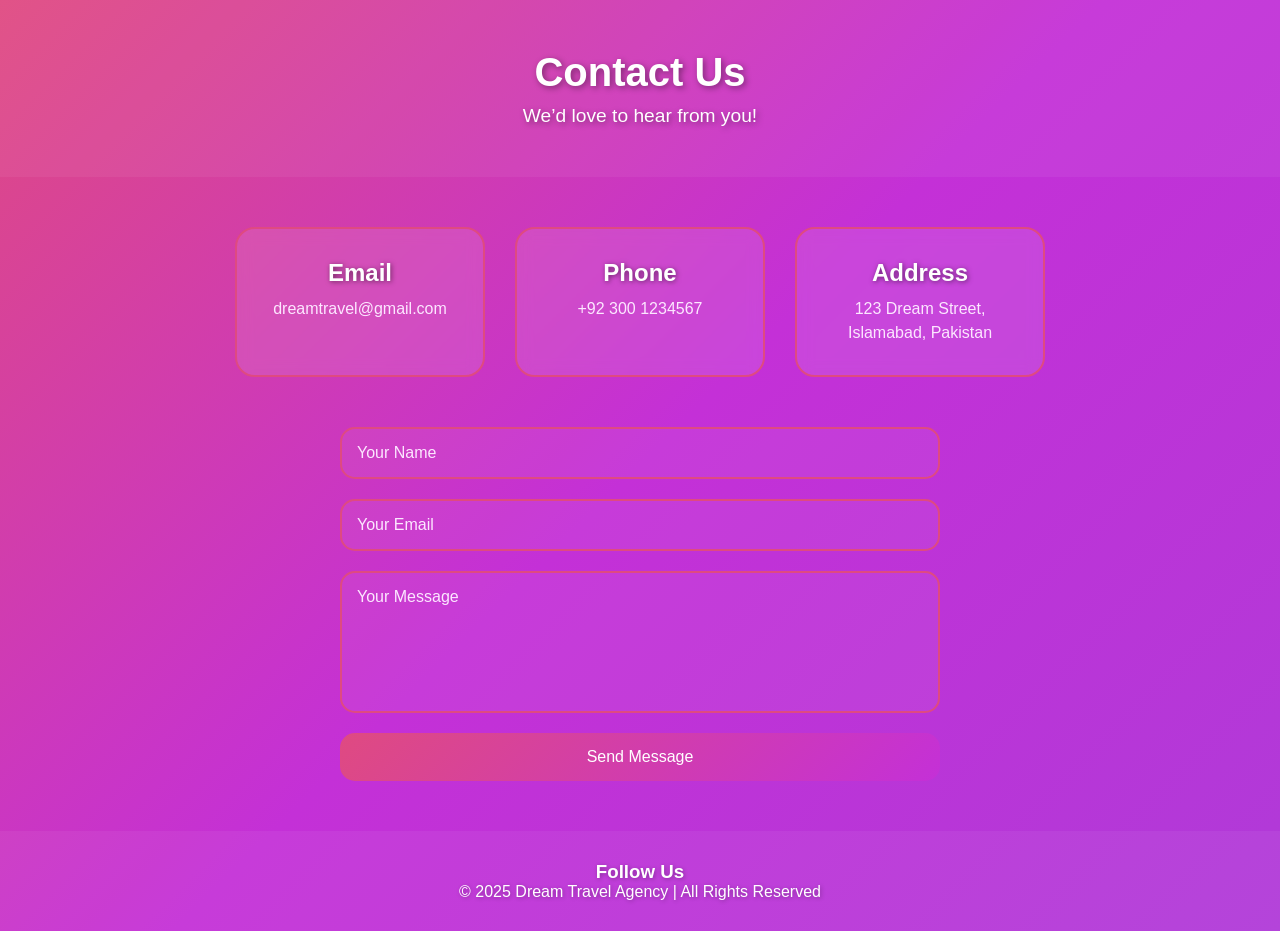
==== contact us.html @ f0acb4a4 "Final Commit to all files" ====
<!DOCTYPE html>
<html lang="en">
<head>
<meta charset="UTF-8">
<meta name="viewport" content="width=device-width, initial-scale=1.0">
<title>Contact Us - Dream Travel Agency</title>
<link rel="stylesheet" href="contactus style.css">
</head>
<body>

<header class="top-header">
  <h1>Contact Us</h1>
  <p>We’d love to hear from you!</p>
</header>

<main class="contact-main">
  <section class="contact-info">
    <div class="info-card">
      <h2>Email</h2>
      <p>dreamtravel@gmail.com</p>
    </div>
    <div class="info-card">
      <h2>Phone</h2>
      <p>+92 300 1234567</p>
    </div>
    <div class="info-card">
      <h2>Address</h2>
      <p>123 Dream Street, Islamabad, Pakistan</p>
    </div>
  </section>

  <section class="contact-form">
    <form>
      <input type="text" placeholder="Your Name" required>
      <input type="email" placeholder="Your Email" required>
      <textarea placeholder="Your Message" rows="6" required></textarea>
      <button type="submit">Send Message</button>
    </form>
  </section>
</main>

<footer class="footer">
  <h3>Follow Us</h3>
  <p>&copy; 2025 Dream Travel Agency | All Rights Reserved</p>
</footer>

</body>
</html>
---- contactus style.css ----
/* RESET */
* {
    margin: 0;
    padding: 0;
    box-sizing: border-box;
    font-family: 'Poppins', sans-serif;
}

/* BODY */
body {
    background: linear-gradient(135deg, #df4a81, #c430d7, #b03ad8);
    overflow-x: hidden;
}

/* HEADER */
.top-header {
    text-align: center;
    padding: 50px 20px;
    background: rgba(255, 255, 255, 0.05);
    color: white;
    
    top: 0;
    z-index: 1000;
    text-shadow: 2px 2px 6px rgba(0,0,0,0.4);
}
.top-header h1 {
    font-size: 2.5rem;
    margin-bottom: 10px;
}
.top-header p {
    font-size: 1.2rem;
}

/* CONTACT INFO */
.contact-main {
    padding: 50px 20px;
    display: flex;
    flex-direction: column;
    gap: 50px;
}

.contact-info {
    display: flex;
    justify-content: center;
    flex-wrap: wrap;
    gap: 30px;
}

.info-card {
    background: rgba(255, 255, 255, 0.1);
    backdrop-filter: blur(8px);
    border-radius: 20px;
    padding: 30px;
    width: 250px;
    text-align: center;
    border: 2px solid #df4a81;
    transition: transform 0.3s, box-shadow 0.3s, border 0.3s;
}
.info-card:hover {
    transform: translateY(-10px) scale(1.05);
    box-shadow: 0 15px 25px rgba(0,0,0,0.3);
    border: 2px solid #c430d7;
}
.info-card h2 {
    color: #fff;
    margin-bottom: 10px;
    text-shadow: 1px 1px 5px rgba(0,0,0,0.5);
}
.info-card p {
    color: #fce7ff;
    font-size: 1rem;
    line-height: 1.5;
}

/* CONTACT FORM */
.contact-form form {
    display: flex;
    flex-direction: column;
    gap: 20px;
    max-width: 600px;
    margin: auto;
}

.contact-form input,
.contact-form textarea {
    padding: 15px;
    border-radius: 15px;
    border: 2px solid #df4a81;
    outline: none;
    font-size: 1rem;
    resize: none;
    background: rgba(255,255,255,0.05);
    color: white;
}
.contact-form input::placeholder,
.contact-form textarea::placeholder {
    color: #fce7ff;
}

.contact-form input:focus,
.contact-form textarea:focus {
    border-color: #c430d7;
    box-shadow: 0 0 10px rgba(255,255,255,0.3);
}

.contact-form button {
    padding: 15px;
    border-radius: 15px;
    border: none;
    background: linear-gradient(135deg, #df4a81, #c430d7);
    color: white;
    font-size: 1rem;
    cursor: pointer;
    transition: transform 0.3s, box-shadow 0.3s;
}
.contact-form button:hover {
    transform: scale(1.05);
    box-shadow: 0 10px 20px rgba(0,0,0,0.3);
}

/* FOOTER */
.footer {
    text-align: center;
    padding: 30px 20px;
    background: rgba(255,255,255,0.05);
    color: white;
    text-shadow: 1px 1px 4px rgba(0,0,0,0.3);
}

/* RESPONSIVE */
@media(max-width:768px){
    .top-header h1 {
        font-size: 2rem;
    }
    .info-card {
        width: 200px;
    }
}
@media(max-width:480px){
    .top-header h1 {
        font-size: 1.5rem;
    }
    .contact-form input,
    .contact-form textarea {
        font-size: 0.9rem;
    }
    .contact-form button {
        font-size: 0.9rem;
    }
}
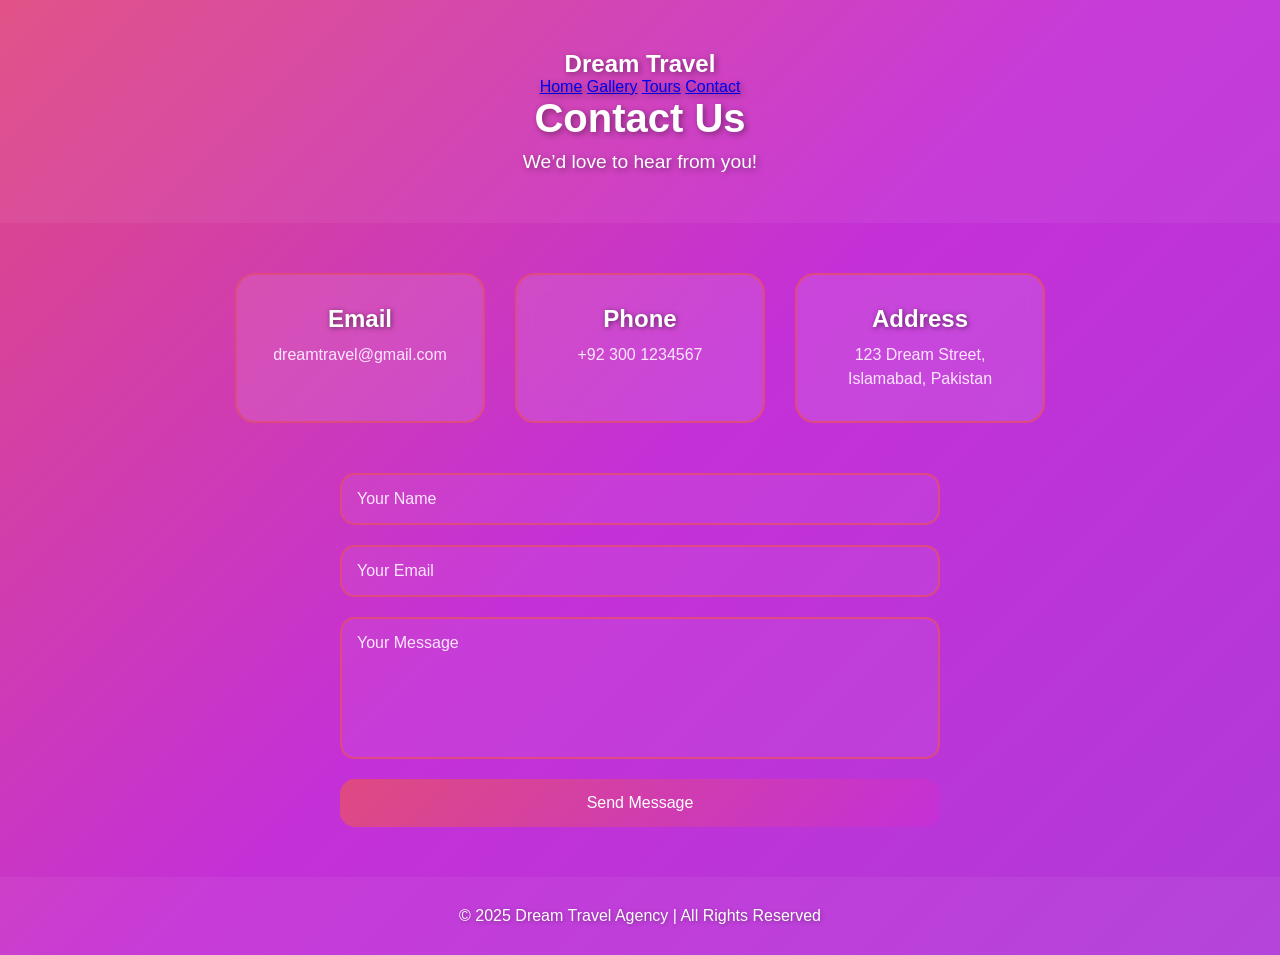
==== commit c5a7fff7: "Update contact us.html" ====
--- a/contact us.html
+++ b/contact us.html
@@ -3,44 +3,61 @@
 <head>
 <meta charset="UTF-8">
 <meta name="viewport" content="width=device-width, initial-scale=1.0">
-<title>Contact Us - Dream Travel Agency</title>
+<title>Contact Us | Dream Travel Agency</title>
 <link rel="stylesheet" href="contactus style.css">
 </head>
 <body>
 
+
 <header class="top-header">
+  <div class="nav-container">
+    <h2 class="logo-text">Dream Travel</h2>
+
+    <nav>
+      <a href="home.html">Home</a>
+      <a href="gallery.html">Gallery</a>
+      <a href="tour.html">Tours</a>
+      <a href="contac tus.html" class="active">Contact</a>
+    </nav>
+  </div>
+
   <h1>Contact Us</h1>
   <p>We’d love to hear from you!</p>
 </header>
 
 <main class="contact-main">
+
+  
   <section class="contact-info">
     <div class="info-card">
       <h2>Email</h2>
       <p>dreamtravel@gmail.com</p>
     </div>
+
     <div class="info-card">
       <h2>Phone</h2>
       <p>+92 300 1234567</p>
     </div>
+
     <div class="info-card">
       <h2>Address</h2>
       <p>123 Dream Street, Islamabad, Pakistan</p>
     </div>
   </section>
 
+  
   <section class="contact-form">
     <form>
       <input type="text" placeholder="Your Name" required>
       <input type="email" placeholder="Your Email" required>
-      <textarea placeholder="Your Message" rows="6" required></textarea>
+      <textarea rows="6" placeholder="Your Message" required></textarea>
       <button type="submit">Send Message</button>
     </form>
   </section>
+
 </main>
 
 <footer class="footer">
-  <h3>Follow Us</h3>
   <p>&copy; 2025 Dream Travel Agency | All Rights Reserved</p>
 </footer>
 
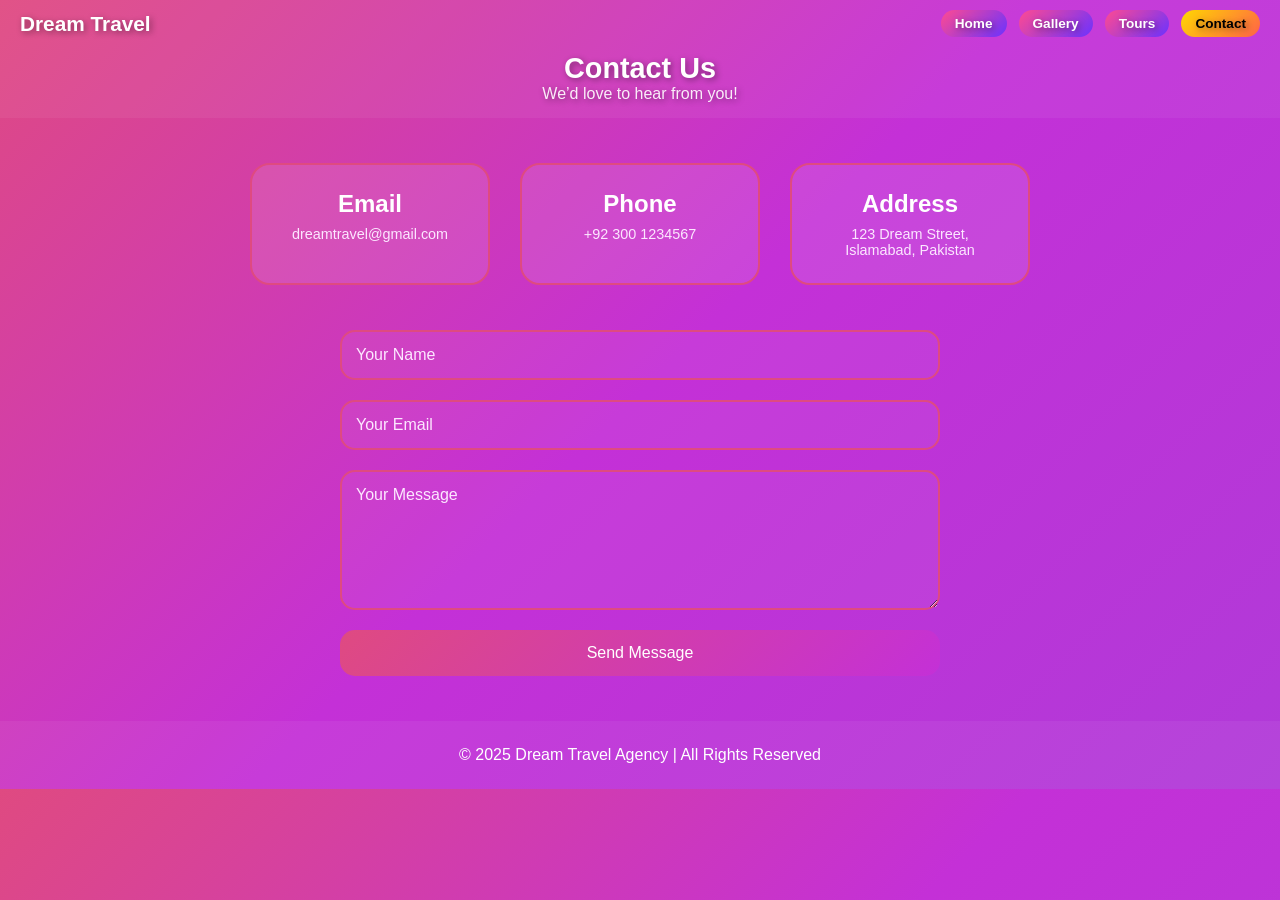
==== commit e35c668b: "Update contact us.html" ====
--- a/contact us.html
+++ b/contact us.html
@@ -14,7 +14,7 @@
     <h2 class="logo-text">Dream Travel</h2>
 
     <nav>
-      <a href="home.html">Home</a>
+      <a href="index.html">Home</a>
       <a href="gallery.html">Gallery</a>
       <a href="tour.html">Tours</a>
       <a href="contac tus.html" class="active">Contact</a>
--- a/contactus style.css
+++ b/contactus style.css
@@ -1,4 +1,3 @@
-/* RESET */
 * {
     margin: 0;
     padding: 0;
@@ -6,39 +5,77 @@
     font-family: 'Poppins', sans-serif;
 }
 
-/* BODY */
 body {
-    background: linear-gradient(135deg, #df4a81, #c430d7, #b03ad8);
+    background: linear-gradient(135deg,#df4a81,#c430d7,#b03ad8);
     overflow-x: hidden;
 }
 
-/* HEADER */
 .top-header {
+    background: rgba(255,255,255,0.05);
+    color: #fff;
     text-align: center;
-    padding: 50px 20px;
-    background: rgba(255, 255, 255, 0.05);
-    color: white;
-    
-    top: 0;
-    z-index: 1000;
+    padding-bottom: 15px;
     text-shadow: 2px 2px 6px rgba(0,0,0,0.4);
 }
-.top-header h1 {
-    font-size: 2.5rem;
-    margin-bottom: 10px;
-}
-.top-header p {
-    font-size: 1.2rem;
+
+
+.nav-container {
+    display: flex;
+    align-items: center;
+    padding: 10px 20px;
 }
 
-/* CONTACT INFO */
+.logo-text {
+    font-size: 1.3rem;
+    font-weight: 700;
+}
+
+nav {
+    margin-left: auto;
+    display: flex;
+    gap: 12px;
+}
+
+nav a {
+    text-decoration: none;
+    padding: 6px 14px;
+    border-radius: 30px;
+    background: linear-gradient(135deg,#ff4a91,#6b32ff);
+    color: #fff;
+    font-size: 0.85rem;
+    font-weight: 600;
+    transition: 0.3s;
+}
+
+nav a:hover {
+    transform: scale(1.08);
+}
+
+nav a.active {
+    background: linear-gradient(135deg,#ffd700,#ff6347);
+    color: #000;
+}
+
+/* HEADER TEXT */
+.top-header h1 {
+    font-size: 1.8rem;
+    margin-top: 5px;
+}
+
+.top-header p {
+    font-size: 1rem;
+    opacity: 0.9;
+}
+
+/* ===== MAIN ===== */
 .contact-main {
-    padding: 50px 20px;
+    padding: 45px 20px;
     display: flex;
     flex-direction: column;
-    gap: 50px;
+    gap: 45px;
 }
 
+/* INFO CARDS */
 .contact-info {
     display: flex;
     justify-content: center;
@@ -47,51 +84,50 @@
 }
 
 .info-card {
-    background: rgba(255, 255, 255, 0.1);
-    backdrop-filter: blur(8px);
+    background: rgba(255,255,255,0.1);
     border-radius: 20px;
-    padding: 30px;
-    width: 250px;
+    padding: 25px;
+    width: 240px;
     text-align: center;
     border: 2px solid #df4a81;
-    transition: transform 0.3s, box-shadow 0.3s, border 0.3s;
+    transition: 0.3s;
 }
+
 .info-card:hover {
-    transform: translateY(-10px) scale(1.05);
-    box-shadow: 0 15px 25px rgba(0,0,0,0.3);
-    border: 2px solid #c430d7;
+    transform: translateY(-8px) scale(1.05);
+    border-color: #c430d7;
 }
+
 .info-card h2 {
     color: #fff;
-    margin-bottom: 10px;
-    text-shadow: 1px 1px 5px rgba(0,0,0,0.5);
+    margin-bottom: 8px;
 }
+
 .info-card p {
     color: #fce7ff;
-    font-size: 1rem;
-    line-height: 1.5;
+    font-size: 0.9rem;
 }
 
 /* CONTACT FORM */
 .contact-form form {
+    max-width: 600px;
+    margin: auto;
     display: flex;
     flex-direction: column;
     gap: 20px;
-    max-width: 600px;
-    margin: auto;
 }
 
 .contact-form input,
 .contact-form textarea {
-    padding: 15px;
+    padding: 14px;
     border-radius: 15px;
     border: 2px solid #df4a81;
-    outline: none;
-    font-size: 1rem;
-    resize: none;
     background: rgba(255,255,255,0.05);
     color: white;
+    font-size: 1rem;
+    outline: none;
 }
+
 .contact-form input::placeholder,
 .contact-form textarea::placeholder {
     color: #fce7ff;
@@ -100,51 +136,37 @@
 .contact-form input:focus,
 .contact-form textarea:focus {
     border-color: #c430d7;
-    box-shadow: 0 0 10px rgba(255,255,255,0.3);
 }
 
 .contact-form button {
-    padding: 15px;
+    padding: 14px;
     border-radius: 15px;
     border: none;
-    background: linear-gradient(135deg, #df4a81, #c430d7);
-    color: white;
+    background: linear-gradient(135deg,#df4a81,#c430d7);
+    color: #fff;
     font-size: 1rem;
     cursor: pointer;
-    transition: transform 0.3s, box-shadow 0.3s;
+    transition: 0.3s;
 }
+
 .contact-form button:hover {
     transform: scale(1.05);
-    box-shadow: 0 10px 20px rgba(0,0,0,0.3);
 }
 
-/* FOOTER */
 .footer {
     text-align: center;
-    padding: 30px 20px;
+    padding: 25px;
     background: rgba(255,255,255,0.05);
     color: white;
-    text-shadow: 1px 1px 4px rgba(0,0,0,0.3);
 }
 
-/* RESPONSIVE */
+
 @media(max-width:768px){
-    .top-header h1 {
-        font-size: 2rem;
-    }
-    .info-card {
-        width: 200px;
-    }
+    .top-header h1 { font-size: 1.5rem; }
+    .info-card { width: 200px; }
 }
+
 @media(max-width:480px){
-    .top-header h1 {
-        font-size: 1.5rem;
-    }
-    .contact-form input,
-    .contact-form textarea {
-        font-size: 0.9rem;
-    }
-    .contact-form button {
-        font-size: 0.9rem;
-    }
+    nav a { font-size: 0.75rem; padding: 5px 10px; }
+    .top-header h1 { font-size: 1.3rem; }
 }
